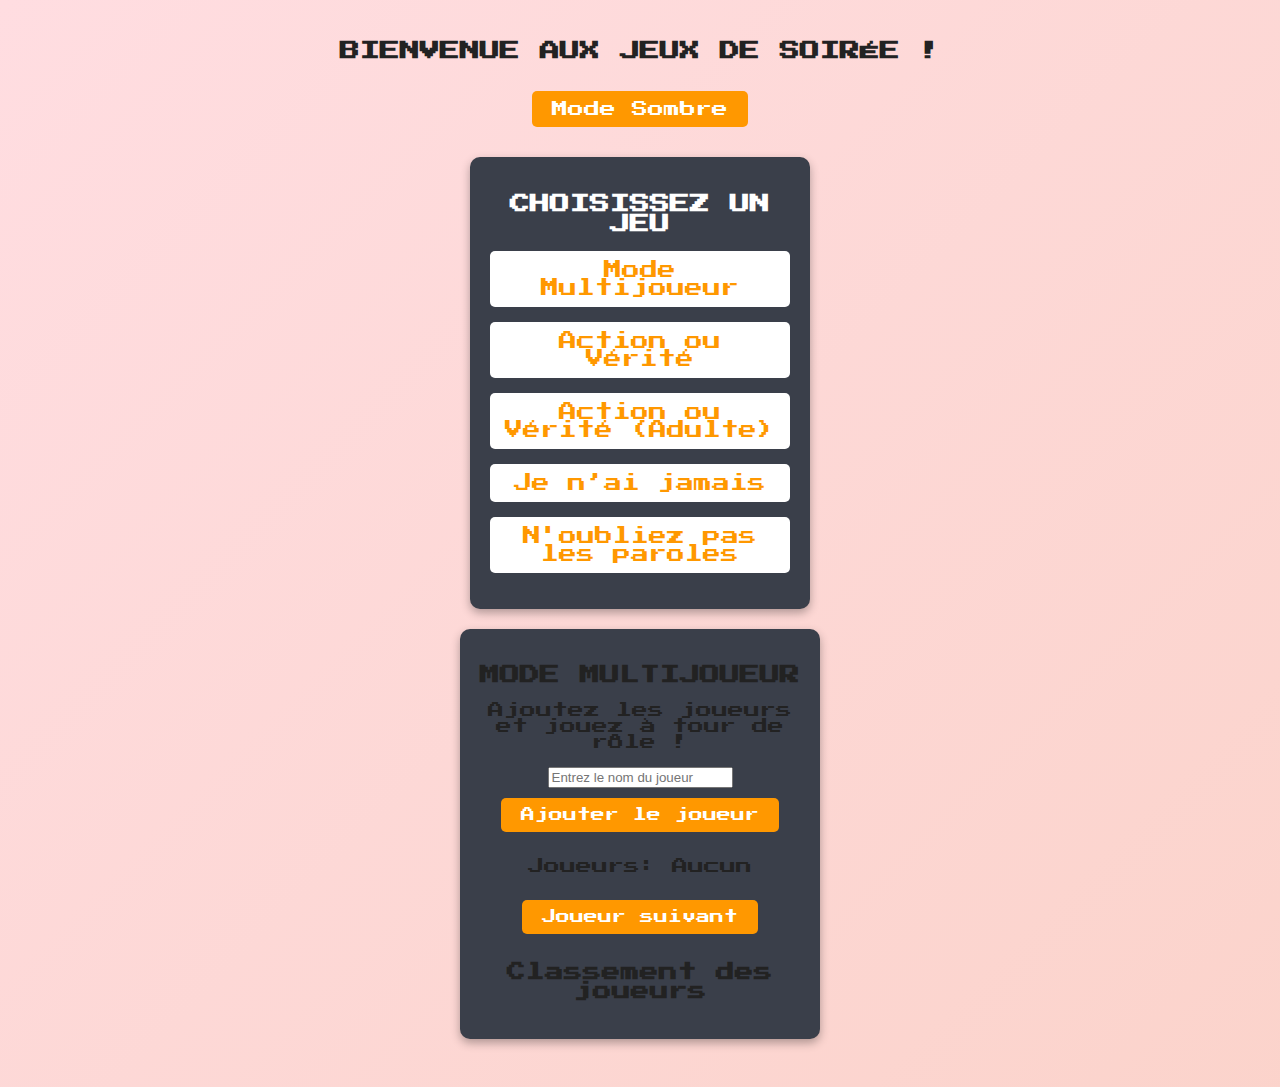
==== index.html @ d61a1c5c "Correction de l'affichage du menu des jeux" ====
<!-- Ajout des jeux Je n’ai jamais et N'oubliez pas les paroles -->


<!DOCTYPE html> 
<html lang="fr">
<head>
    <meta charset="UTF-8">
    <meta name="viewport" content="width=device-width, initial-scale=1.0">
    <title>Jeux de Soirée</title>
    <link rel="stylesheet" href="styles.css">
    <link rel="preconnect" href="https://fonts.googleapis.com">
    <link rel="preconnect" href="https://fonts.gstatic.com" crossorigin>
    <link href="https://fonts.googleapis.com/css2?family=Press+Start+2P&display=swap" rel="stylesheet">
</head>
<body class="light-mode">
    <h1 class="fade-in">Bienvenue aux Jeux de Soirée !</h1>
    
    <button class="mode-toggle" onclick="toggleMode()">Mode Sombre</button>
  
    <div class="menu-container">
        <h2>Choisissez un jeu</h2>
        <ul class="menu">
            <li><a href="multijoueur.html">Mode Multijoueur</a></li>
            <li><a href="action-verite.html">Action ou Vérité</a></li>
            <li><a href="action-verite-adulte.html">Action ou Vérité (Adulte)</a></li>
            <li><a href="je-never.html">Je n’ai jamais</a></li>
            <li><a href="lyrics.html">N'oubliez pas les paroles</a></li>
        </ul>
    </div>
    
    <audio id="challengeSound" src="challenge-sound.mp3"></audio>
    
    <div class="game-container slide-in">
        <h2>Mode Multijoueur</h2>
        <p>Ajoutez les joueurs et jouez à tour de rôle !</p>
        <input type="text" id="playerName" placeholder="Entrez le nom du joueur">
        <button class="pulse" onclick="addPlayer()">Ajouter le joueur</button>
        <p id="playersList">Joueurs: Aucun</p>
        <button class="pulse" onclick="nextPlayer()">Joueur suivant</button>
        <h3>Classement des joueurs</h3>
        <ul id="scoreBoard"></ul>
    </div>
    
    <script>
       window.onload = function() {
    let menu = document.querySelector(".menu-container");
    if (menu) {
        menu.style.display = "block";
    }
};


        let players = [];
        let scores = {};
        let currentPlayerIndex = 0;

        function toggleMode() {
            document.body.classList.toggle("dark-mode");
            document.body.classList.toggle("light-mode");
            let modeButton = document.querySelector(".mode-toggle");
            modeButton.innerText = document.body.classList.contains("dark-mode") ? "Mode Clair" : "Mode Sombre";
            <div class="menu-container">
    <h2>Choisissez un jeu</h2>
    <ul class="menu">
        <li><a href="multijoueur.html">Mode Multijoueur</a></li>
        <li><a href="action-verite.html">Action ou Vérité</a></li>
        <li><a href="action-verite-adulte.html">Action ou Vérité (Adulte)</a></li>
        <li><a href="je-never.html">Je n’ai jamais</a></li>
        <li><a href="lyrics.html">N'oubliez pas les paroles</a></li>
    </ul>
</div>

        }

        function addPlayer() {
            const playerName = document.getElementById("playerName").value.trim();
            if (playerName !== "" && !players.includes(playerName)) {
                players.push(playerName);
                scores[playerName] = 0;
                document.getElementById("playerName").value = "";
                updatePlayersList();
                updateScoreBoard();
            }
        }

        function updatePlayersList() {
            document.getElementById("playersList").innerText = "Joueurs: " + players.join(", ");
        }

        function addPoint() {
            if (players.length > 0) {
                let currentPlayer = players[currentPlayerIndex];
                scores[currentPlayer] += 1;
                updateScoreBoard();
            }
        }

        function updateScoreBoard() {
            let scoreboard = document.getElementById("scoreBoard");
            scoreboard.innerHTML = "";
            let sortedPlayers = Object.keys(scores).sort((a, b) => scores[b] - scores[a]);
            sortedPlayers.forEach(player => {
                let li = document.createElement("li");
                li.innerText = `${player}: ${scores[player]} points`;
                scoreboard.appendChild(li);
            });
        }

        function nextPlayer() {
            if (players.length > 0) {
                currentPlayerIndex = (currentPlayerIndex + 1) % players.length;
                alert("C'est au tour de " + players[currentPlayerIndex] + " de jouer !");
            } else {
                alert("Ajoutez des joueurs pour commencer.");
            }
        }
        window.onload = function() {
    let menu = document.querySelector(".menu-container");
    if (menu) {
        menu.style.display = "block";
    }
};

    </script>
</body>
</html>
---- styles.css ----
/* Mise à jour forcée */

body {
    font-family: Arial, sans-serif;
    text-align: center;
    background-color: #282c35;
    color: white;
    padding: 20px;
}

.game-container {
    background: #3a3f4a;
    padding: 20px;
    margin: 20px auto;
    width: 300px;
    border-radius: 10px;
    box-shadow: 0px 4px 10px rgba(0, 0, 0, 0.3);
    display: block !important;
    visibility: visible !important;
    opacity: 1 !important;
}

button {
    padding: 10px 20px;
    margin: 10px;
    background: #ff9800;
    color: white;
    border: none;
    border-radius: 5px;
    cursor: pointer;
    font-size: 16px;
    transition: 0.3s;
}

button:hover {
    background: #e68900;
}

h1 {
    font-size: 24px;
    margin-bottom: 20px;
}
/* Animation d'apparition fluide */
@keyframes fadeIn {
    from {
        opacity: 0;
        transform: translateY(-20px);
    }
    to {
        opacity: 1;
        transform: translateY(0);
    }
}

h1 {
    animation: fadeIn 1.5s ease-in-out;
}

/* Animation d'arrivée progressive des jeux */
@keyframes slideIn {
    from {
        opacity: 0;
        transform: translateX(-50px);
    }
    to {
        opacity: 1;
        transform: translateX(0);
    }
}

.game-container {
    opacity: 0;
    animation: slideIn 1s ease-in-out forwards;
}

/* Animation d'impulsion pour les boutons */
@keyframes pulse {
    0% {
        transform: scale(1);
    }
    50% {
        transform: scale(1.1);
    }
    100% {
        transform: scale(1);
    }
}

button {
    animation: pulse 2s infinite;
}
/* Appliquer la police à tout le site */
body {
    font-family: 'Press Start 2P', cursive;
}

/* Rendre les textes plus lisibles */
h1, h2 {
    font-size: 20px;
    text-transform: uppercase;
}

button {
    font-family: 'Press Start 2P', cursive;
    font-size: 14px;
}
/* Arrière-plan avec un dégradé animé */
body {
    background: linear-gradient(-45deg, #ff9a9e, #fad0c4, #fad0c4, #ffdde1);
    background-size: 400% 400%;
    animation: gradientBG 10s ease infinite;
}

/* Animation fluide du dégradé */
@keyframes gradientBG {
    0% { background-position: 0% 50%; }
    50% { background-position: 100% 50%; }
    100% { background-position: 0% 50%; }
}
/* Mode clair par défaut */
body.light-mode {
    background-color: #fddede;
    color: #222;
}

/* Mode sombre */
body.dark-mode {
    background-color: #1a1a1a;
    color: #f5f5f5;
}

/* Style du bouton */
.mode-toggle {
    background-color: #ff9800;
    color: white;
    border: none;
    border-radius: 5px;
    padding: 10px 20px;
    font-size: 16px;
    cursor: pointer;
    margin: 10px;
    transition: 0.3s;
}

.mode-toggle:hover {
    background-color: #e68900;
}
/* Mode clair par défaut */
body.light-mode {
    background-color: #fddede;
    color: #222;
}

/* Mode sombre */
body.dark-mode {
    background-color: #1a1a1a;
    color: #f5f5f5;
}

/* Style des conteneurs de jeux */
.game-container {
    padding: 20px;
    border-radius: 10px;
    margin: 20px auto;
    width: 320px;
    text-align: center;
    box-shadow: 0 4px 10px rgba(0, 0, 0, 0.3);
}

/* Personnalisation par jeu */
.multi {
    background: #3a3f4a;
    color: white;
    font-family: 'Roboto', sans-serif;
}

.truth {
    background: #ffcccb;
    color: #222;
    font-family: 'Pacifico', cursive;
}

.never {
    background: #b3e6b3;
    color: #222;
    font-family: 'Roboto', sans-serif;
}

.lyrics {
    background: #b3d9ff;
    color: #222;
    font-family: 'Press Start 2P', cursive;
}

/* Style du bouton */
.mode-toggle {
    background-color: #ff9800;
    color: white;
    border: none;
    border-radius: 5px;
    padding: 10px 20px;
    font-size: 16px;
    cursor: pointer;
    margin: 10px;
    transition: 0.3s;
}

.mode-toggle:hover {
    background-color: #e68900;
}
/* Conteneur du menu */
.menu-container {
    text-align: center;
    margin: 50px auto;
    padding: 20px;
    width: 300px;
    background: #3a3f4a;
    border-radius: 10px;
    box-shadow: 0px 4px 10px rgba(0, 0, 0, 0.3);
    color: white;
}

/* Style de la liste du menu */
.menu {
    list-style: none;
    padding: 0;
}

.menu li {
    margin: 15px 0;
}

.menu a {
    display: block;
    text-decoration: none;
    font-size: 18px;
    color: #ff9800;
    background: white;
    padding: 10px;
    border-radius: 5px;
    transition: 0.3s;
}

.menu a:hover {
    background: #ff9800;
    color: white;
}
/* Conteneur des défis personnalisés */
#customChallengesList {
    list-style: none;
    padding: 0;
    margin-top: 10px;
}

#customChallengesList li {
    background: #ffcccb;
    padding: 10px;
    margin: 5px 0;
    border-radius: 5px;
    font-size: 16px;
    color: #222;
    font-weight: bold;
}
/* Animation de slide-in */
@keyframes slide-in {
    from {
        opacity: 0;
        transform: translateY(-20px);
    }
    to {
        opacity: 1;
        transform: translateY(0);
    }
}

.slide-in {
    animation: slide-in 0.8s ease-out;
}

/* Effet hover sur le menu */
.hover-effect {
    display: block;
    text-decoration: none;
    font-size: 18px;
    color: #ff9800;
    background: white;
    padding: 10px;
    border-radius: 5px;
    transition: 0.3s ease-in-out;
}

.hover-effect:hover {
    background: #ff9800;
    color: white;
    transform: scale(1.1);
}
/* Conteneur de la barre de progression */
.progress-container {
    width: 100%;
    height: 10px;
    background-color: #ddd;
    border-radius: 5px;
    overflow: hidden;
    margin-top: 10px;
}

/* Barre de progression animée */
.progress-bar {
    height: 100%;
    width: 100%;
    background-color: #ff9800;
    transition: width 1s linear;
}
/* Style du tableau des scores */
#scoreBoard {
    list-style: none;
    padding: 0;
    margin-top: 10px;
}

#scoreBoard li {
    background: #ffcccb;
    padding: 10px;
    margin: 5px 0;
    border-radius: 5px;
    font-size: 16px;
    color: #222;
    font-weight: bold;
    text-align: center;
}
.menu-container {
    text-align: center;
    margin: 20px auto;
    padding: 20px;
    width: 300px;
    background: #3a3f4a;
    border-radius: 10px;
    box-shadow: 0px 4px 10px rgba(0, 0, 0, 0.3);
    color: white;
}

.menu {
    list-style: none;
    padding: 0;
}

.menu li {
    margin: 15px 0;
}

.menu a {
    display: block;
    text-decoration: none;
    font-size: 18px;
    color: #ff9800;
    background: white;
    padding: 10px;
    border-radius: 5px;
    transition: 0.3s;
}

.menu a:hover {
    background: #ff9800;
    color: white;
}
.menu-container {
    display: block !important;
    visibility: visible !important;
    opacity: 1 !important;
}
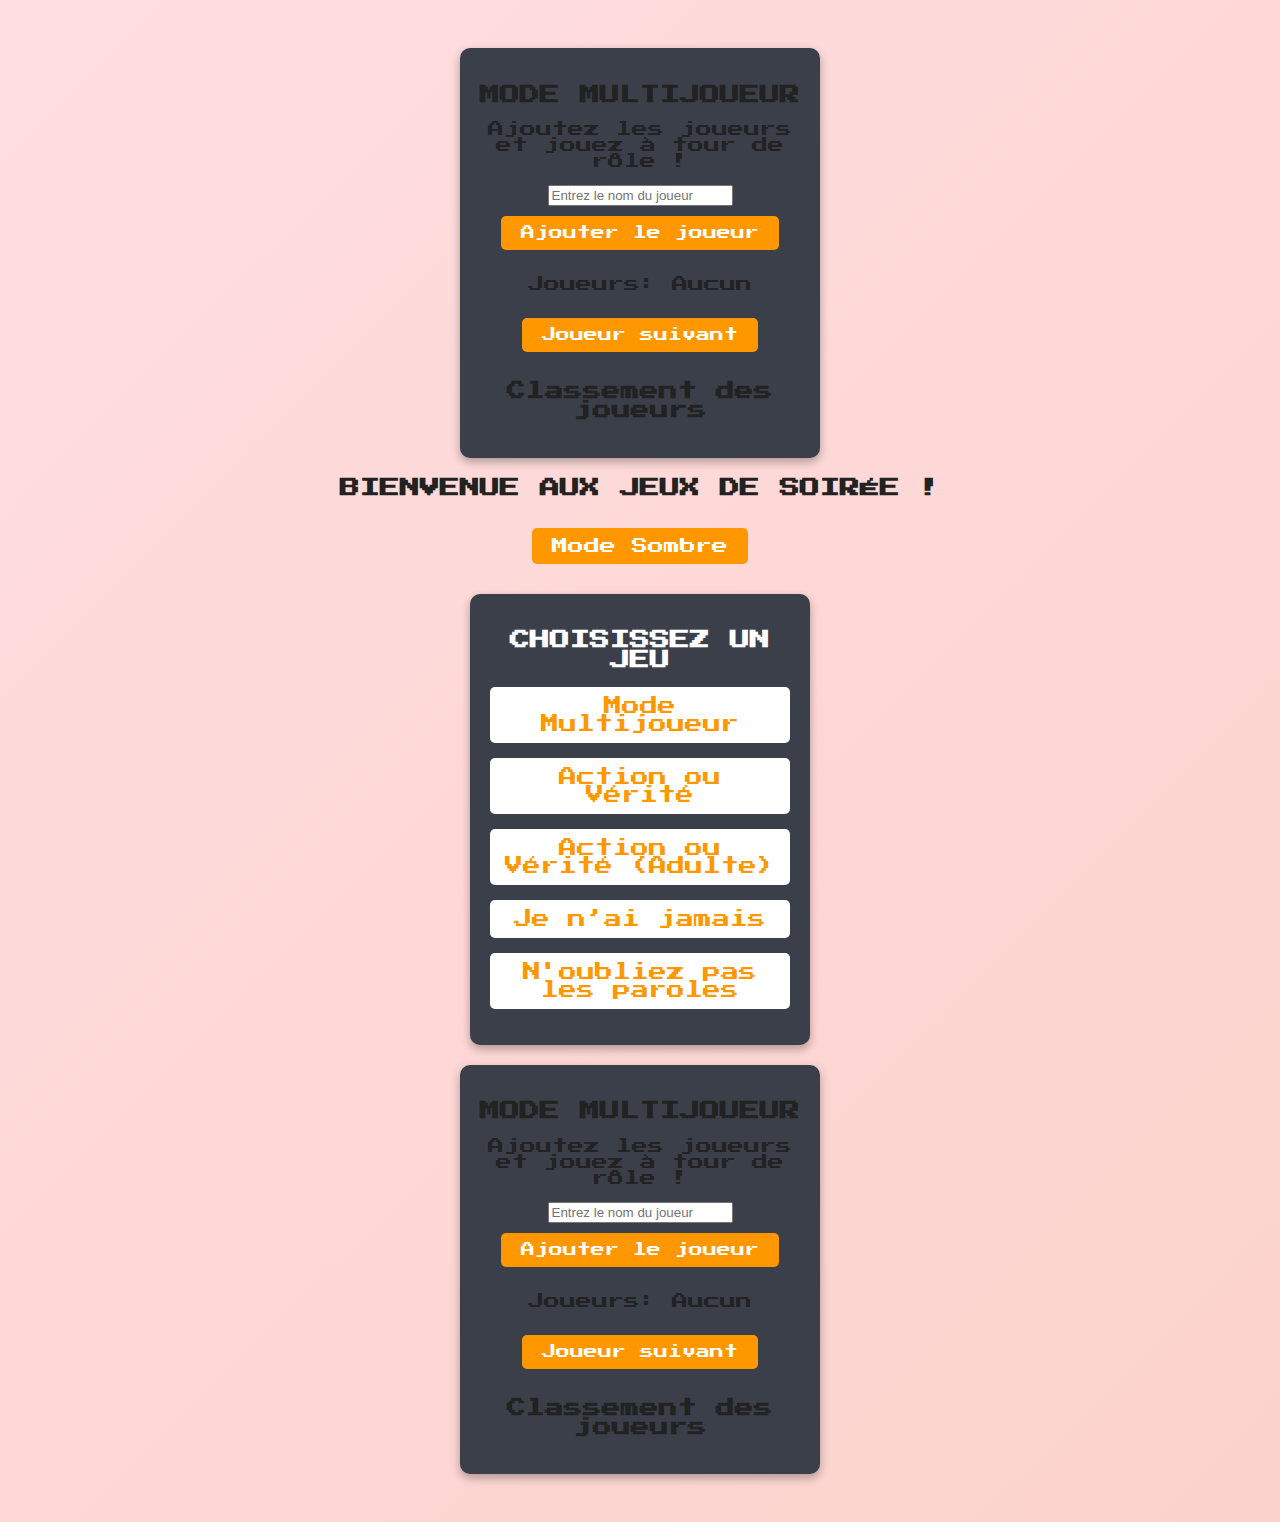
==== commit 84075a15: "Ajout du mode multijoueur aux jeux adultes, Je n'ai jamais et N'oubliez pas les paroles" ====
--- a/index.html
+++ b/index.html
@@ -1,5 +1,15 @@
 <!-- Ajout des jeux Je n’ai jamais et N'oubliez pas les paroles -->
 
+<div class="game-container">
+    <h2>Mode Multijoueur</h2>
+    <p>Ajoutez les joueurs et jouez à tour de rôle !</p>
+    <input type="text" id="playerName" placeholder="Entrez le nom du joueur">
+    <button class="pulse" onclick="addPlayer()">Ajouter le joueur</button>
+    <p id="playersList">Joueurs: Aucun</p>
+    <button class="pulse" onclick="nextPlayer()">Joueur suivant</button>
+    <h3>Classement des joueurs</h3>
+    <ul id="scoreBoard"></ul>
+</div>
 
 <!DOCTYPE html> 
 <html lang="fr">
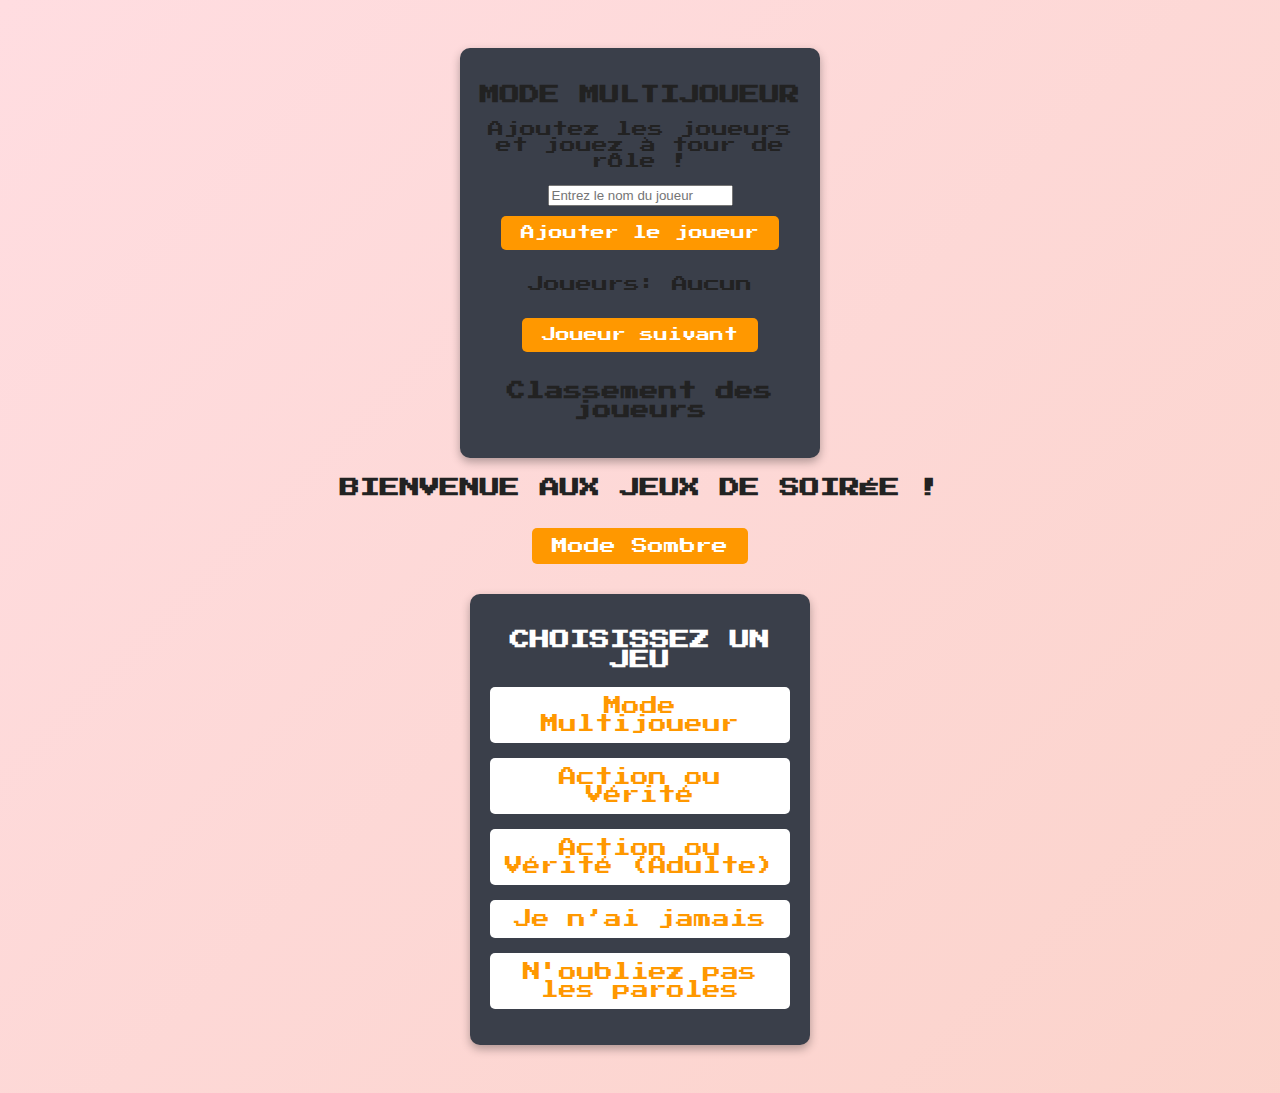
==== commit faa9d65a: "Correction du mode multijoueur et ajout au menu" ====
--- a/index.html
+++ b/index.html
@@ -40,16 +40,7 @@
     
     <audio id="challengeSound" src="challenge-sound.mp3"></audio>
     
-    <div class="game-container slide-in">
-        <h2>Mode Multijoueur</h2>
-        <p>Ajoutez les joueurs et jouez à tour de rôle !</p>
-        <input type="text" id="playerName" placeholder="Entrez le nom du joueur">
-        <button class="pulse" onclick="addPlayer()">Ajouter le joueur</button>
-        <p id="playersList">Joueurs: Aucun</p>
-        <button class="pulse" onclick="nextPlayer()">Joueur suivant</button>
-        <h3>Classement des joueurs</h3>
-        <ul id="scoreBoard"></ul>
-    </div>
+    
     
     <script>
        window.onload = function() {
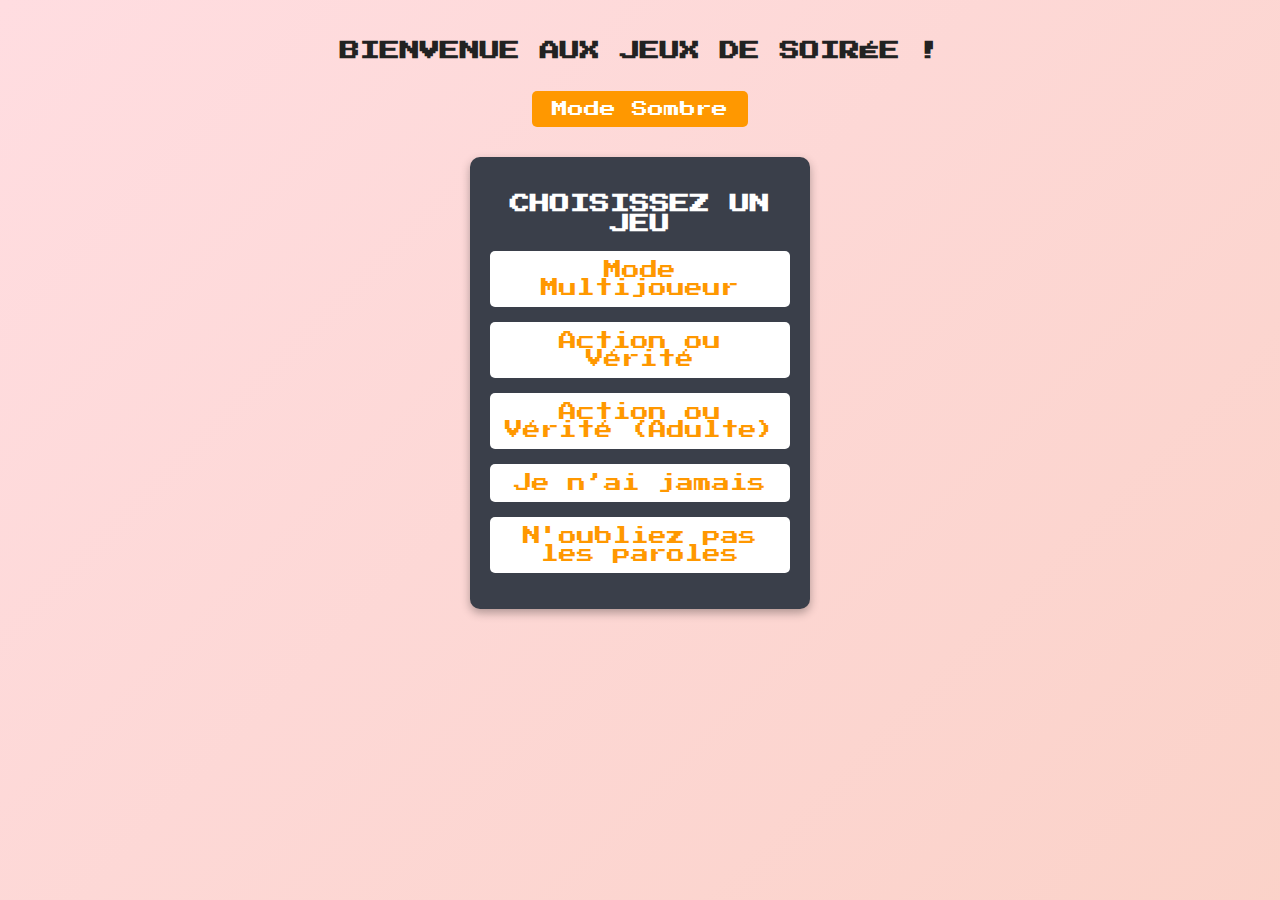
==== commit e9bbf92f: "Suppression du mode multijoueur du menu d’accueil" ====
--- a/index.html
+++ b/index.html
@@ -1,15 +1,5 @@
 <!-- Ajout des jeux Je n’ai jamais et N'oubliez pas les paroles -->
 
-<div class="game-container">
-    <h2>Mode Multijoueur</h2>
-    <p>Ajoutez les joueurs et jouez à tour de rôle !</p>
-    <input type="text" id="playerName" placeholder="Entrez le nom du joueur">
-    <button class="pulse" onclick="addPlayer()">Ajouter le joueur</button>
-    <p id="playersList">Joueurs: Aucun</p>
-    <button class="pulse" onclick="nextPlayer()">Joueur suivant</button>
-    <h3>Classement des joueurs</h3>
-    <ul id="scoreBoard"></ul>
-</div>
 
 <!DOCTYPE html> 
 <html lang="fr">
@@ -63,7 +53,6 @@
             <div class="menu-container">
     <h2>Choisissez un jeu</h2>
     <ul class="menu">
-        <li><a href="multijoueur.html">Mode Multijoueur</a></li>
         <li><a href="action-verite.html">Action ou Vérité</a></li>
         <li><a href="action-verite-adulte.html">Action ou Vérité (Adulte)</a></li>
         <li><a href="je-never.html">Je n’ai jamais</a></li>
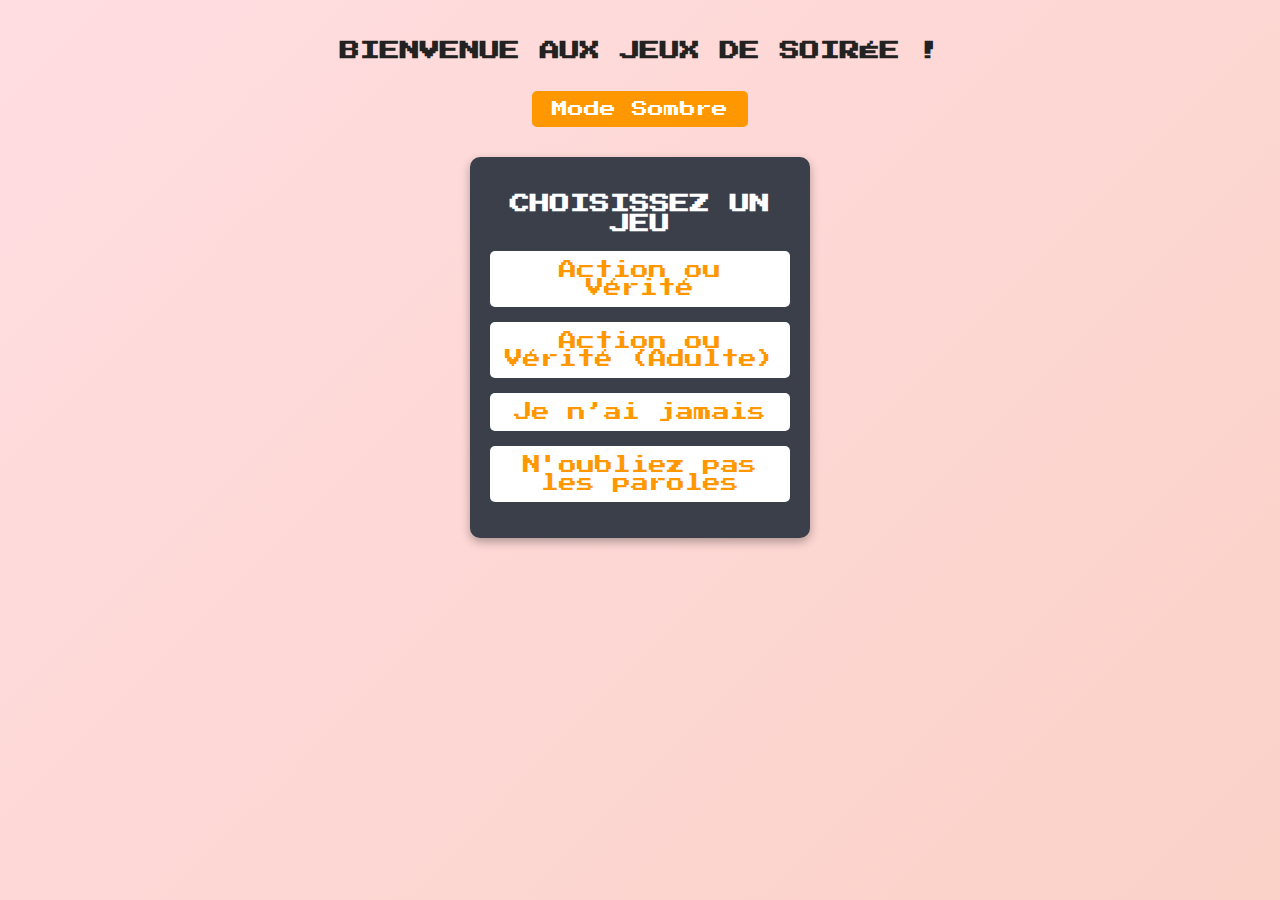
==== commit 97da1016: "Suppression du mode multijoueur du menu de sélection des jeux" ====
--- a/index.html
+++ b/index.html
@@ -20,7 +20,6 @@
     <div class="menu-container">
         <h2>Choisissez un jeu</h2>
         <ul class="menu">
-            <li><a href="multijoueur.html">Mode Multijoueur</a></li>
             <li><a href="action-verite.html">Action ou Vérité</a></li>
             <li><a href="action-verite-adulte.html">Action ou Vérité (Adulte)</a></li>
             <li><a href="je-never.html">Je n’ai jamais</a></li>
--- a/styles.css
+++ b/styles.css
@@ -368,3 +368,6 @@
     visibility: visible !important;
     opacity: 1 !important;
 }
+.game-container {
+    display: none !important;
+}
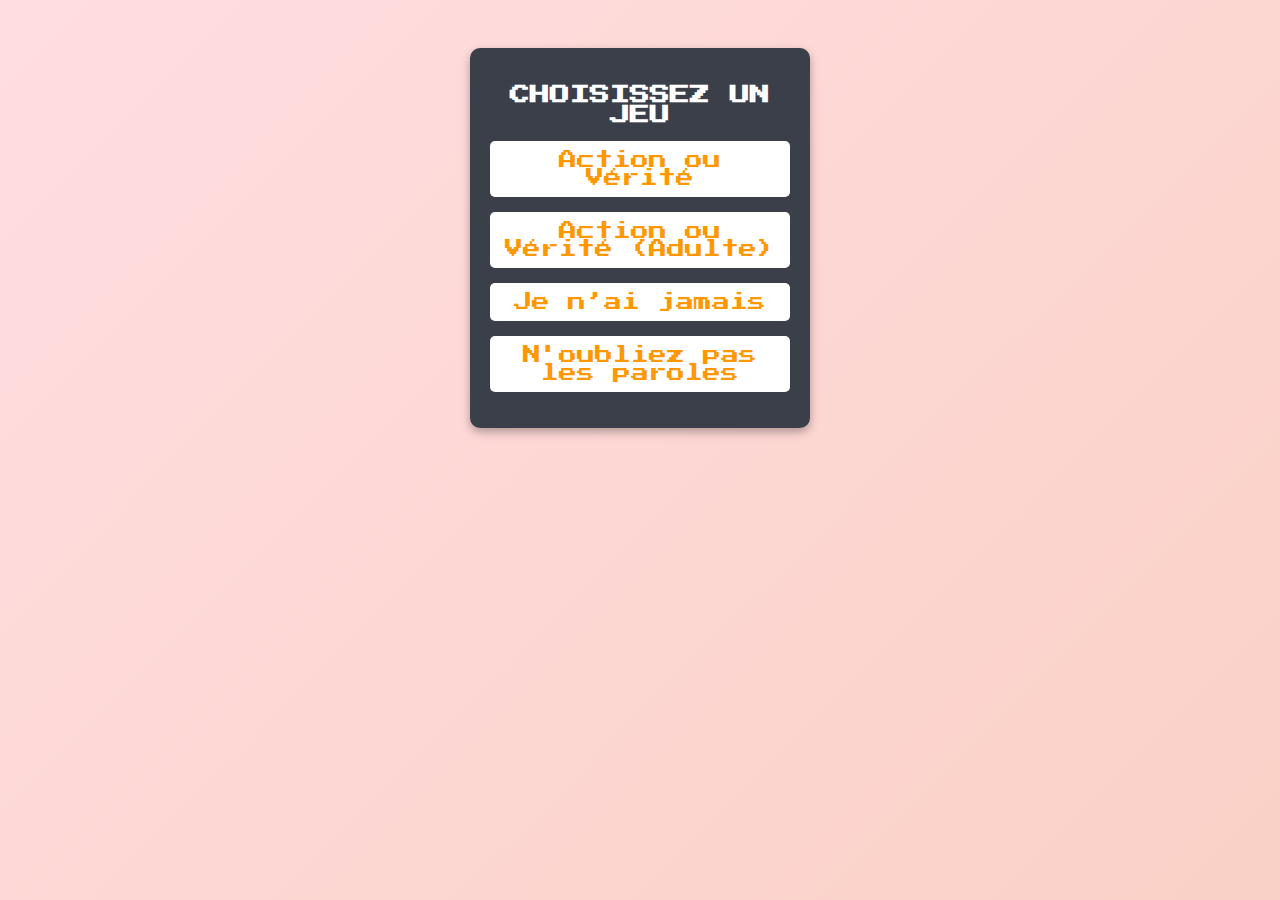
==== commit b4ef056f: "Correction de index.html" ====
--- a/index.html
+++ b/index.html
@@ -13,9 +13,13 @@
     <link href="https://fonts.googleapis.com/css2?family=Press+Start+2P&display=swap" rel="stylesheet">
 </head>
 <body class="light-mode">
-    <h1 class="fade-in">Bienvenue aux Jeux de Soirée !</h1>
-    
-    <button class="mode-toggle" onclick="toggleMode()">Mode Sombre</button>
+    <div class="game-container">
+        <h1>Action ou Vérité</h1>
+        <p>Cliquez sur le bouton pour jouer.</p>
+        <button class="pulse" onclick="playTruthOrDare()">Jouer</button>
+    </div>
+</body>
+
   
     <div class="menu-container">
         <h2>Choisissez un jeu</h2>
@@ -111,5 +115,6 @@
 };
 
     </script>
+<script src="script.js"></script>
 </body>
 </html>
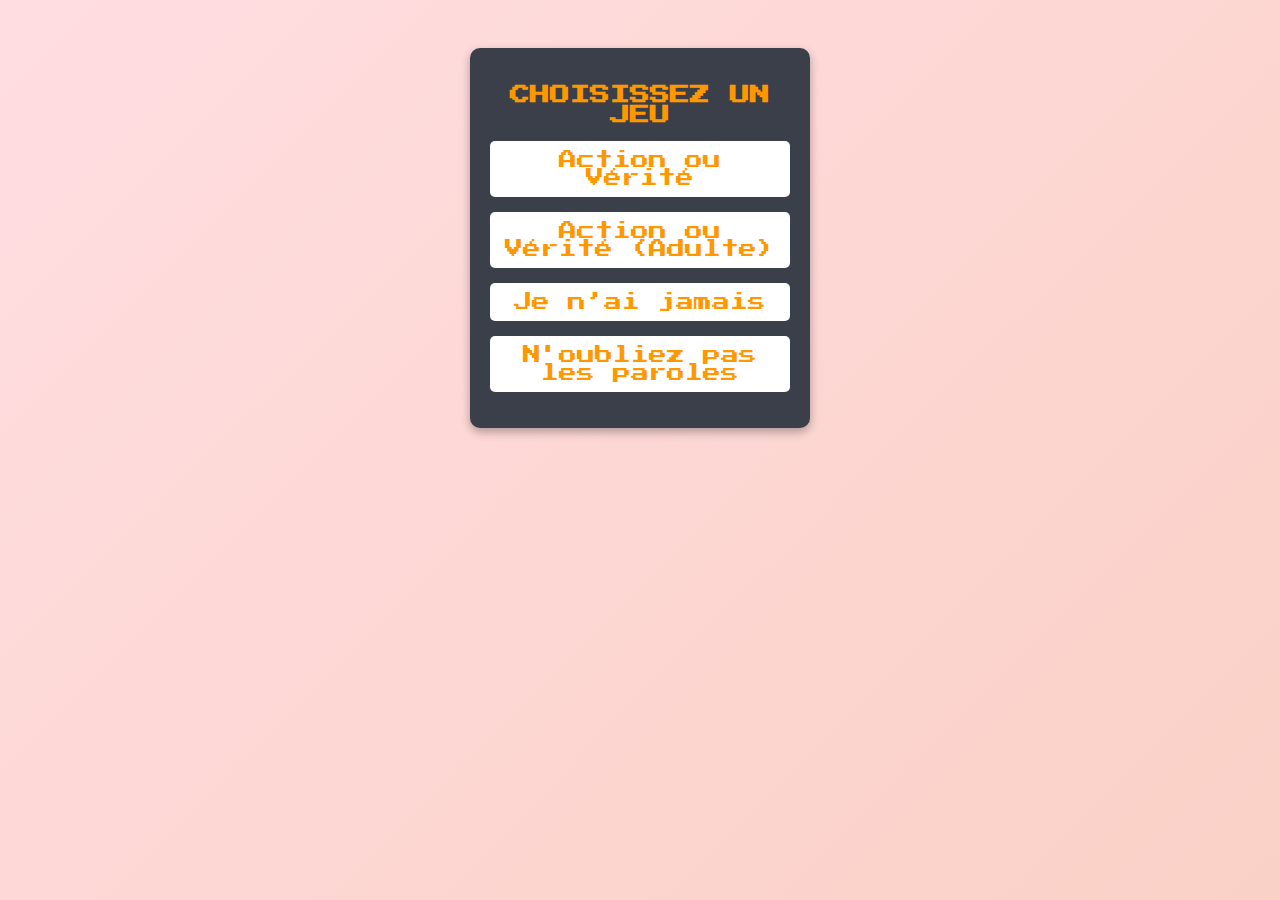
==== commit 8ef73248: "Uniformisation de l'affichage des modes de jeu" ====
--- a/index.html
+++ b/index.html
@@ -118,3 +118,21 @@
 <script src="script.js"></script>
 </body>
 </html>
+<!DOCTYPE html>
+<html lang="fr">
+<head>
+    <meta charset="UTF-8">
+    <meta name="viewport" content="width=device-width, initial-scale=1.0">
+    <title>Nom du Jeu</title>
+    <link rel="stylesheet" href="styles.css">
+</head>
+<body>
+    <div class="game-container">
+        <h2>Nom du Jeu</h2>
+        <p id="gameText">Cliquez sur le bouton pour jouer.</p>
+        <button class="pulse" onclick="playGame()">Jouer</button>
+    </div>
+    
+    <script src="script.js"></script>
+</body>
+</html>
--- a/styles.css
+++ b/styles.css
@@ -371,3 +371,41 @@
 .game-container {
     display: none !important;
 }
+
+.game-container {
+    background: #3a3f4a;
+    padding: 20px;
+    margin: 20px auto;
+    width: 300px;
+    border-radius: 10px;
+    box-shadow: 0px 4px 10px rgba(0, 0, 0, 0.3);
+    text-align: center;
+}
+
+h2 {
+    font-size: 20px;
+    color: #ff9800;
+    text-transform: uppercase;
+    margin-bottom: 15px;
+}
+
+p {
+    font-size: 14px;
+    color: white;
+}
+
+button {
+    padding: 10px 20px;
+    margin: 10px;
+    background: #ff9800;
+    color: white;
+    border: none;
+    border-radius: 5px;
+    cursor: pointer;
+    font-size: 16px;
+    transition: 0.3s;
+}
+
+button:hover {
+    background: #e68900;
+}
--- a/styles.css
+++ b/styles.css
@@ -371,3 +371,41 @@
 .game-container {
     display: none !important;
 }
+
+.game-container {
+    background: #3a3f4a;
+    padding: 20px;
+    margin: 20px auto;
+    width: 300px;
+    border-radius: 10px;
+    box-shadow: 0px 4px 10px rgba(0, 0, 0, 0.3);
+    text-align: center;
+}
+
+h2 {
+    font-size: 20px;
+    color: #ff9800;
+    text-transform: uppercase;
+    margin-bottom: 15px;
+}
+
+p {
+    font-size: 14px;
+    color: white;
+}
+
+button {
+    padding: 10px 20px;
+    margin: 10px;
+    background: #ff9800;
+    color: white;
+    border: none;
+    border-radius: 5px;
+    cursor: pointer;
+    font-size: 16px;
+    transition: 0.3s;
+}
+
+button:hover {
+    background: #e68900;
+}
